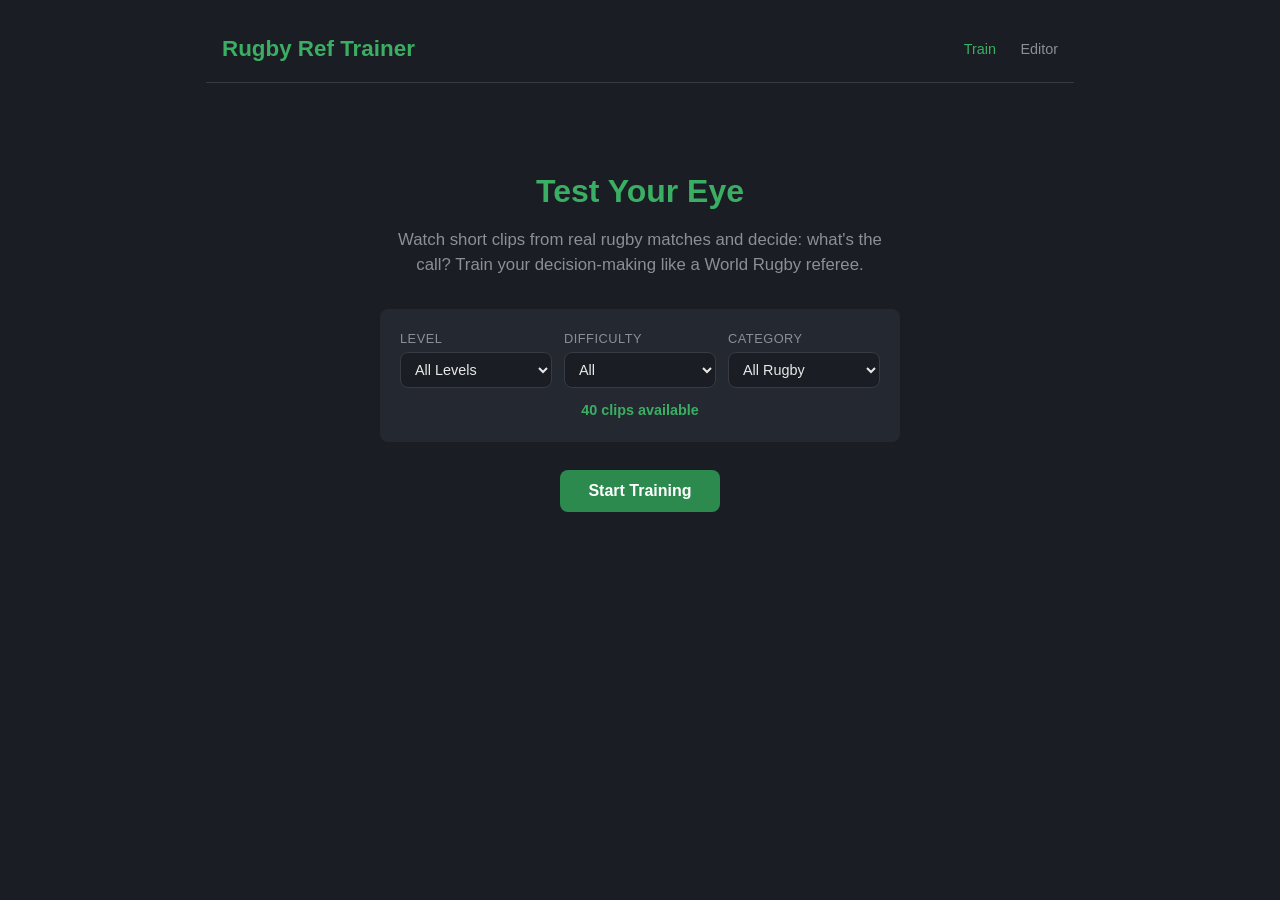
==== index.html @ dcd654e5 "Initial release: Rugby Ref Trainer web app Static web app for training rugby referees with YouTube c" ====
<!DOCTYPE html>
<html lang="en">
<head>
  <meta charset="UTF-8">
  <meta name="viewport" content="width=device-width, initial-scale=1.0">
  <title>Rugby Ref Trainer</title>
  <link rel="stylesheet" href="css/style.css">
</head>
<body>
  <div class="container">
    <header>
      <h1>Rugby Ref Trainer</h1>
      <nav>
        <a href="index.html" class="active">Train</a>
        <a href="editor.html">Editor</a>
      </nav>
    </header>

    <!-- Welcome Screen -->
    <div id="welcome-screen" class="screen active">
      <div class="welcome">
        <h2>Test Your Eye</h2>
        <p>Watch short clips from real rugby matches and decide: what's the call? Train your decision-making like a World Rugby referee.</p>

        <div class="filters">
          <div class="filter-row">
            <div class="filter-group">
              <label for="filter-level">Level</label>
              <select id="filter-level">
                <option value="all">All Levels</option>
                <option value="international">International</option>
                <option value="premiership">Premiership</option>
                <option value="super rugby">Super Rugby</option>
                <option value="grassroots">Grassroots</option>
                <option value="educational">Educational</option>
              </select>
            </div>
            <div class="filter-group">
              <label for="filter-difficulty">Difficulty</label>
              <select id="filter-difficulty">
                <option value="all">All</option>
                <option value="easy">Easy</option>
                <option value="medium">Medium</option>
                <option value="hard">Hard</option>
              </select>
            </div>
            <div class="filter-group">
              <label for="filter-gender">Category</label>
              <select id="filter-gender">
                <option value="all">All Rugby</option>
                <option value="men">Men's</option>
                <option value="women">Women's</option>
                <option value="educational">Educational</option>
              </select>
            </div>
          </div>
          <p class="clip-count" id="clip-count">0 clips available</p>
        </div>

        <button id="start-btn" class="btn btn-primary">Start Training</button>
      </div>
    </div>

    <!-- Quiz Screen -->
    <div id="quiz-screen" class="screen">
      <div class="score-bar">
        <div class="stat">
          <span class="stat-label">Score</span>
          <span class="stat-value" id="score-value">0/0</span>
        </div>
        <div class="stat">
          <span class="stat-label">Accuracy</span>
          <span class="stat-value" id="accuracy-value">-</span>
        </div>
        <div class="stat">
          <span class="stat-label">Clip</span>
          <span class="stat-value" id="clip-progress">1/1</span>
        </div>
      </div>

      <div class="clip-info">
        <span class="clip-title" id="clip-title">Loading...</span>
        <div class="clip-meta">
          <span class="badge badge-medium" id="clip-difficulty">medium</span>
          <span id="clip-level" style="color: var(--text-muted); font-size: 0.8rem;"></span>
        </div>
      </div>

      <div class="player-wrapper">
        <div id="yt-player"></div>
      </div>

      <div style="text-align: center; margin-bottom: 12px;">
        <button id="make-call-btn" class="btn btn-primary">Make Your Call</button>
      </div>

      <div id="decision-area" class="decision-area" style="display: none;"></div>

      <div id="result-card" class="result-card" style="display: none;"></div>

      <div class="result-actions" id="result-actions">
        <button id="replay-btn" class="btn btn-secondary">Replay Clip</button>
        <button id="next-btn" class="btn btn-primary">Next Clip</button>
      </div>
    </div>

    <!-- Empty State -->
    <div id="empty-screen" class="screen">
      <div class="empty-state">
        <h2>No Clips Yet</h2>
        <p>Add some clips via the Editor to start training.</p>
        <a href="editor.html" class="btn btn-primary">Go to Editor</a>
      </div>
    </div>

    <!-- Summary Screen -->
    <div id="summary-screen" class="screen">
      <div class="summary">
        <h2>Session Complete</h2>
        <div class="big-score" id="final-score">0%</div>
        <p id="final-detail">0 correct out of 0 clips</p>
        <div class="breakdown" id="breakdown"></div>
        <div style="margin-top: 32px;">
          <button id="restart-btn" class="btn btn-primary">Train Again</button>
        </div>
      </div>
    </div>
  </div>

  <div class="toast" id="toast"></div>

  <script src="js/clips.js"></script>
  <script src="js/youtube.js"></script>
  <script src="js/app.js"></script>
</body>
</html>
---- css/style.css ----
/* Rugby Referee Trainer — Dark Rugby Theme */
:root {
  --bg: #1a1d23;
  --bg-card: #242830;
  --bg-hover: #2d323a;
  --green: #2d8a4e;
  --green-light: #3aaf63;
  --green-dark: #1e6637;
  --red: #c0392b;
  --red-light: #e74c3c;
  --yellow: #f39c12;
  --text: #e8e8e8;
  --text-muted: #8a8f98;
  --border: #363b44;
  --radius: 8px;
  --shadow: 0 2px 8px rgba(0, 0, 0, 0.3);
}

* { margin: 0; padding: 0; box-sizing: border-box; }

body {
  font-family: -apple-system, BlinkMacSystemFont, 'Segoe UI', Roboto, sans-serif;
  background: var(--bg);
  color: var(--text);
  min-height: 100vh;
  line-height: 1.5;
}

/* Layout */
.container {
  max-width: 900px;
  margin: 0 auto;
  padding: 16px;
}

header {
  display: flex;
  align-items: center;
  justify-content: space-between;
  padding: 16px;
  border-bottom: 1px solid var(--border);
  margin-bottom: 24px;
}

header h1 {
  font-size: 1.4rem;
  font-weight: 700;
  color: var(--green-light);
}

header nav a {
  color: var(--text-muted);
  text-decoration: none;
  margin-left: 20px;
  font-size: 0.9rem;
  transition: color 0.2s;
}

header nav a:hover { color: var(--text); }
header nav a.active { color: var(--green-light); }

/* Player */
.player-wrapper {
  position: relative;
  width: 100%;
  padding-top: 56.25%;
  background: #000;
  border-radius: var(--radius);
  overflow: hidden;
  margin-bottom: 20px;
}

.player-wrapper iframe,
.player-wrapper > div {
  position: absolute;
  top: 0;
  left: 0;
  width: 100%;
  height: 100%;
}

/* Screens */
.screen { display: none; }
.screen.active { display: block; }

/* Welcome */
.welcome {
  text-align: center;
  padding: 60px 20px;
}

.welcome h2 {
  font-size: 2rem;
  margin-bottom: 12px;
  color: var(--green-light);
}

.welcome > p {
  color: var(--text-muted);
  max-width: 500px;
  margin: 0 auto 32px;
  font-size: 1.05rem;
}

/* Filters */
.filters {
  max-width: 520px;
  margin: 0 auto 28px;
  background: var(--bg-card);
  border-radius: var(--radius);
  padding: 20px;
}

.filter-row {
  display: grid;
  grid-template-columns: 1fr 1fr 1fr;
  gap: 12px;
}

.filter-group {
  text-align: left;
}

.filter-group label {
  display: block;
  font-size: 0.8rem;
  color: var(--text-muted);
  margin-bottom: 4px;
  text-transform: uppercase;
  letter-spacing: 0.5px;
}

.filter-group select {
  width: 100%;
  padding: 8px 10px;
  background: var(--bg);
  border: 1px solid var(--border);
  border-radius: var(--radius);
  color: var(--text);
  font-size: 0.9rem;
}

.filter-group select:focus {
  outline: none;
  border-color: var(--green);
}

.clip-count {
  text-align: center;
  margin-top: 12px;
  color: var(--green-light);
  font-weight: 600;
  font-size: 0.9rem;
}

@media (max-width: 500px) {
  .filter-row { grid-template-columns: 1fr; }
}

/* Buttons */
.btn {
  display: inline-block;
  padding: 12px 28px;
  border: none;
  border-radius: var(--radius);
  font-size: 1rem;
  font-weight: 600;
  cursor: pointer;
  transition: all 0.2s;
  text-decoration: none;
  color: #fff;
}

.btn-primary { background: var(--green); }
.btn-primary:hover { background: var(--green-light); }
.btn-secondary { background: var(--bg-hover); border: 1px solid var(--border); }
.btn-secondary:hover { background: var(--border); }
.btn-danger { background: var(--red); }
.btn-danger:hover { background: var(--red-light); }
.btn-small { padding: 6px 14px; font-size: 0.85rem; }

.btn:disabled {
  opacity: 0.4;
  cursor: not-allowed;
}

/* Decision Grid */
.decision-area {
  margin-top: 16px;
}

.decision-area h3 {
  font-size: 1.1rem;
  margin-bottom: 16px;
  text-align: center;
  color: var(--text-muted);
}

.category-group {
  margin-bottom: 16px;
}

.category-group h4 {
  font-size: 0.8rem;
  text-transform: uppercase;
  letter-spacing: 1px;
  color: var(--text-muted);
  margin-bottom: 8px;
  padding-bottom: 4px;
  border-bottom: 1px solid var(--border);
}

.decision-buttons {
  display: flex;
  flex-wrap: wrap;
  gap: 8px;
}

.decision-btn {
  padding: 8px 16px;
  background: var(--bg-hover);
  border: 1px solid var(--border);
  border-radius: var(--radius);
  color: var(--text);
  cursor: pointer;
  font-size: 0.9rem;
  transition: all 0.15s;
}

.decision-btn:hover {
  background: var(--green-dark);
  border-color: var(--green);
}

.decision-btn.correct {
  background: var(--green);
  border-color: var(--green-light);
  color: #fff;
  animation: pulse 0.4s;
}

.decision-btn.incorrect {
  background: var(--red);
  border-color: var(--red-light);
  color: #fff;
}

.decision-btn.was-correct {
  outline: 2px solid var(--green-light);
  outline-offset: 2px;
}

@keyframes pulse {
  0% { transform: scale(1); }
  50% { transform: scale(1.05); }
  100% { transform: scale(1); }
}

/* Result */
.result-card {
  background: var(--bg-card);
  border-radius: var(--radius);
  padding: 24px;
  margin-top: 20px;
  border-left: 4px solid var(--green);
}

.result-card.wrong {
  border-left-color: var(--red);
}

.result-card h3 { margin-bottom: 8px; }
.result-card .correct-text { color: var(--green-light); }
.result-card .incorrect-text { color: var(--red-light); }
.result-card .explanation { color: var(--text-muted); margin-top: 8px; }
.result-card .ref-call { color: var(--yellow); margin-top: 8px; font-size: 0.9rem; }

.result-actions {
  display: flex;
  gap: 12px;
  margin-top: 20px;
}

/* Score Bar */
.score-bar {
  display: flex;
  align-items: center;
  gap: 20px;
  padding: 12px 20px;
  background: var(--bg-card);
  border-radius: var(--radius);
  margin-bottom: 20px;
  font-size: 0.9rem;
}

.score-bar .stat { display: flex; align-items: center; gap: 6px; }
.score-bar .stat-value { font-weight: 700; color: var(--green-light); }
.score-bar .stat-label { color: var(--text-muted); }

/* Session Summary */
.summary {
  text-align: center;
  padding: 40px 20px;
}

.summary h2 {
  font-size: 1.8rem;
  margin-bottom: 8px;
}

.summary .big-score {
  font-size: 4rem;
  font-weight: 800;
  color: var(--green-light);
  margin: 20px 0;
}

.summary .breakdown {
  text-align: left;
  max-width: 400px;
  margin: 24px auto;
}

.summary .breakdown-row {
  display: flex;
  justify-content: space-between;
  padding: 8px 0;
  border-bottom: 1px solid var(--border);
  font-size: 0.95rem;
}

.summary .breakdown-row .cat-name { color: var(--text-muted); }

/* Clip Info */
.clip-info {
  display: flex;
  align-items: center;
  justify-content: space-between;
  margin-bottom: 12px;
}

.clip-info .clip-title { font-weight: 600; font-size: 1.05rem; }

.clip-info .clip-meta {
  display: flex;
  gap: 12px;
  font-size: 0.8rem;
  color: var(--text-muted);
}

.badge {
  display: inline-block;
  padding: 2px 10px;
  border-radius: 20px;
  font-size: 0.75rem;
  font-weight: 600;
  text-transform: uppercase;
}

.badge-easy { background: #1e6637; color: #a0f0b8; }
.badge-medium { background: #7a5c00; color: #ffd966; }
.badge-hard { background: #7a1a1a; color: #ff9999; }

/* Empty state */
.empty-state {
  text-align: center;
  padding: 60px 20px;
  color: var(--text-muted);
}

.empty-state p { margin-bottom: 16px; }

/* ============ EDITOR ============ */
.editor-layout {
  display: grid;
  grid-template-columns: 1fr 1fr;
  gap: 24px;
}

@media (max-width: 768px) {
  .editor-layout { grid-template-columns: 1fr; }
}

.form-group {
  margin-bottom: 16px;
}

.form-group label {
  display: block;
  font-size: 0.85rem;
  color: var(--text-muted);
  margin-bottom: 4px;
  font-weight: 500;
}

.form-group input,
.form-group select,
.form-group textarea {
  width: 100%;
  padding: 10px 12px;
  background: var(--bg);
  border: 1px solid var(--border);
  border-radius: var(--radius);
  color: var(--text);
  font-size: 0.95rem;
  font-family: inherit;
}

.form-group input:focus,
.form-group select:focus,
.form-group textarea:focus {
  outline: none;
  border-color: var(--green);
}

.form-group textarea { resize: vertical; min-height: 80px; }

.form-row {
  display: grid;
  grid-template-columns: 1fr 1fr;
  gap: 12px;
}

.form-actions {
  display: flex;
  gap: 8px;
  margin-top: 16px;
}

/* Clip table */
.clip-table {
  width: 100%;
  border-collapse: collapse;
  margin-top: 16px;
  font-size: 0.9rem;
}

.clip-table th {
  text-align: left;
  padding: 8px 12px;
  border-bottom: 2px solid var(--border);
  color: var(--text-muted);
  font-size: 0.8rem;
  text-transform: uppercase;
}

.clip-table td {
  padding: 10px 12px;
  border-bottom: 1px solid var(--border);
}

.clip-table tr:hover td { background: var(--bg-hover); }

.clip-table .actions { white-space: nowrap; }

/* Import/Export area */
.io-area {
  margin-top: 24px;
  padding: 20px;
  background: var(--bg-card);
  border-radius: var(--radius);
}

.io-area h3 { margin-bottom: 12px; font-size: 1rem; }
.io-area .btn-row { display: flex; gap: 8px; margin-top: 12px; }

/* Toast */
.toast {
  position: fixed;
  bottom: 24px;
  right: 24px;
  padding: 12px 20px;
  background: var(--green);
  color: #fff;
  border-radius: var(--radius);
  font-weight: 600;
  box-shadow: var(--shadow);
  transform: translateY(80px);
  opacity: 0;
  transition: all 0.3s;
  z-index: 1000;
}

.toast.show { transform: translateY(0); opacity: 1; }
.toast.error { background: var(--red); }

/* Responsive */
@media (max-width: 600px) {
  .container { padding: 12px; }
  header h1 { font-size: 1.1rem; }
  .welcome h2 { font-size: 1.5rem; }
  .score-bar { flex-wrap: wrap; gap: 10px; }
  .decision-btn { font-size: 0.8rem; padding: 6px 12px; }
  .result-actions { flex-direction: column; }
  .clip-info { flex-direction: column; align-items: flex-start; gap: 6px; }
}
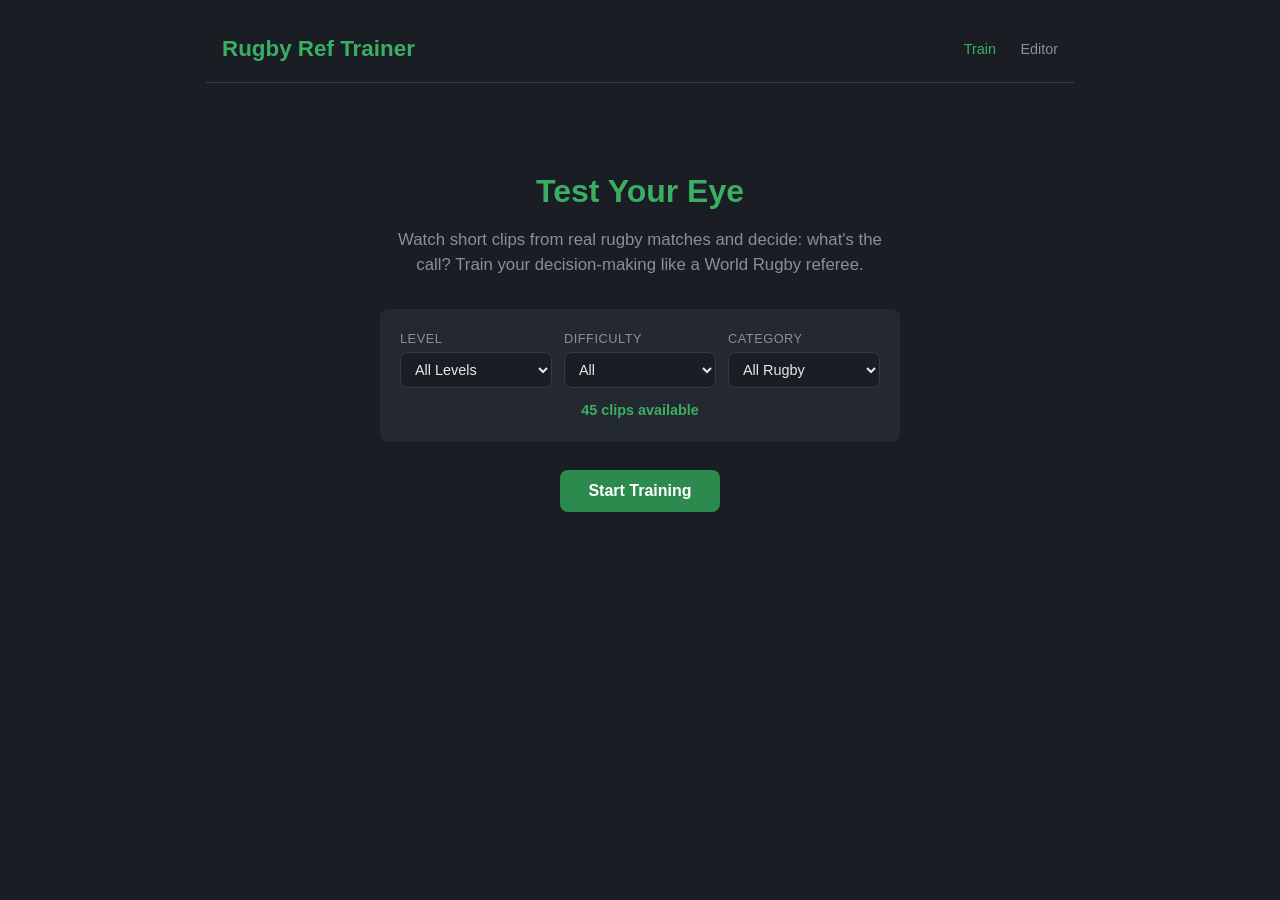
==== commit f628bbd0: "Add full game mode with build-up, whistle pause, and aftermath playback Introduces a new "fullgame" " ====
--- a/index.html
+++ b/index.html
@@ -82,12 +82,17 @@
         <span class="clip-title" id="clip-title">Loading...</span>
         <div class="clip-meta">
           <span class="badge badge-medium" id="clip-difficulty">medium</span>
+          <span class="badge badge-fullgame" id="clip-mode" style="display: none;">Full Game</span>
           <span id="clip-level" style="color: var(--text-muted); font-size: 0.8rem;"></span>
         </div>
       </div>
 
       <div class="player-wrapper">
         <div id="yt-player"></div>
+        <div id="buildup-indicator" class="buildup-indicator" style="display: none;">
+          <div class="buildup-pulse"></div>
+          <span>Watch the play...</span>
+        </div>
       </div>
 
       <div style="text-align: center; margin-bottom: 12px;">
@@ -100,6 +105,7 @@
 
       <div class="result-actions" id="result-actions">
         <button id="replay-btn" class="btn btn-secondary">Replay Clip</button>
+        <button id="watch-ref-btn" class="btn btn-watch-ref" style="display: none;">Watch Ref Decision</button>
         <button id="next-btn" class="btn btn-primary">Next Clip</button>
       </div>
     </div>
@@ -118,8 +124,10 @@
       <div class="summary">
         <h2>Session Complete</h2>
         <div class="big-score" id="final-score">0%</div>
+        <p class="final-message" id="final-message"></p>
         <p id="final-detail">0 correct out of 0 clips</p>
         <div class="breakdown" id="breakdown"></div>
+        <div class="clip-review" id="clip-review"></div>
         <div style="margin-top: 32px;">
           <button id="restart-btn" class="btn btn-primary">Train Again</button>
         </div>
--- a/css/style.css
+++ b/css/style.css
@@ -79,6 +79,54 @@
   height: 100%;
 }
 
+/* Build-up indicator overlay */
+.buildup-indicator {
+  position: absolute;
+  top: 12px;
+  left: 12px;
+  display: flex;
+  align-items: center;
+  gap: 8px;
+  padding: 6px 14px;
+  background: rgba(0, 0, 0, 0.7);
+  border-radius: 20px;
+  z-index: 10;
+  font-size: 0.85rem;
+  color: var(--yellow);
+  font-weight: 600;
+  pointer-events: none;
+}
+
+.buildup-pulse {
+  width: 8px;
+  height: 8px;
+  border-radius: 50%;
+  background: var(--yellow);
+  animation: blink 1.2s ease-in-out infinite;
+}
+
+@keyframes blink {
+  0%, 100% { opacity: 1; }
+  50% { opacity: 0.3; }
+}
+
+/* Full game mode badge */
+.badge-fullgame {
+  background: #1a4a6e;
+  color: #7ec8f0;
+}
+
+/* Watch Ref Decision button */
+.btn-watch-ref {
+  background: #1a4a6e;
+  border: 1px solid #2d6a9e;
+  color: #7ec8f0;
+}
+
+.btn-watch-ref:hover {
+  background: #2d6a9e;
+}
+
 /* Screens */
 .screen { display: none; }
 .screen.active { display: block; }
@@ -321,15 +369,94 @@
   margin: 24px auto;
 }
 
+.summary .final-message {
+  font-size: 1.1rem;
+  font-weight: 600;
+  margin-bottom: 4px;
+  color: var(--text-muted);
+}
+
+.summary .breakdown-title {
+  font-size: 1rem;
+  font-weight: 600;
+  margin-bottom: 12px;
+  padding-bottom: 8px;
+  border-bottom: 1px solid var(--border);
+  text-align: left;
+}
+
 .summary .breakdown-row {
-  display: flex;
-  justify-content: space-between;
   padding: 8px 0;
   border-bottom: 1px solid var(--border);
   font-size: 0.95rem;
 }
 
+.summary .breakdown-info {
+  display: flex;
+  justify-content: space-between;
+  margin-bottom: 4px;
+}
+
 .summary .breakdown-row .cat-name { color: var(--text-muted); }
+.summary .breakdown-row .cat-score { font-weight: 600; }
+
+.progress-bar {
+  width: 100%;
+  height: 6px;
+  background: var(--bg);
+  border-radius: 3px;
+  overflow: hidden;
+}
+
+.progress-fill {
+  height: 100%;
+  border-radius: 3px;
+  transition: width 0.5s ease;
+}
+
+/* Clip Review */
+.clip-review {
+  text-align: left;
+  max-width: 600px;
+  margin: 24px auto;
+}
+
+.review-row {
+  display: flex;
+  align-items: flex-start;
+  gap: 12px;
+  padding: 10px 12px;
+  border-radius: var(--radius);
+  margin-bottom: 6px;
+  background: var(--bg-card);
+}
+
+.review-row.review-correct { border-left: 3px solid var(--green); }
+.review-row.review-wrong { border-left: 3px solid var(--red); }
+
+.review-icon {
+  font-size: 1.1rem;
+  font-weight: 700;
+  min-width: 20px;
+  text-align: center;
+}
+
+.review-correct .review-icon { color: var(--green-light); }
+.review-wrong .review-icon { color: var(--red-light); }
+
+.review-title {
+  font-size: 0.9rem;
+  font-weight: 500;
+  margin-bottom: 2px;
+}
+
+.review-answer {
+  font-size: 0.8rem;
+  color: var(--text-muted);
+}
+
+.review-answer .correct-text { color: var(--green-light); }
+.review-answer .incorrect-text { color: var(--red-light); }
 
 /* Clip Info */
 .clip-info {
